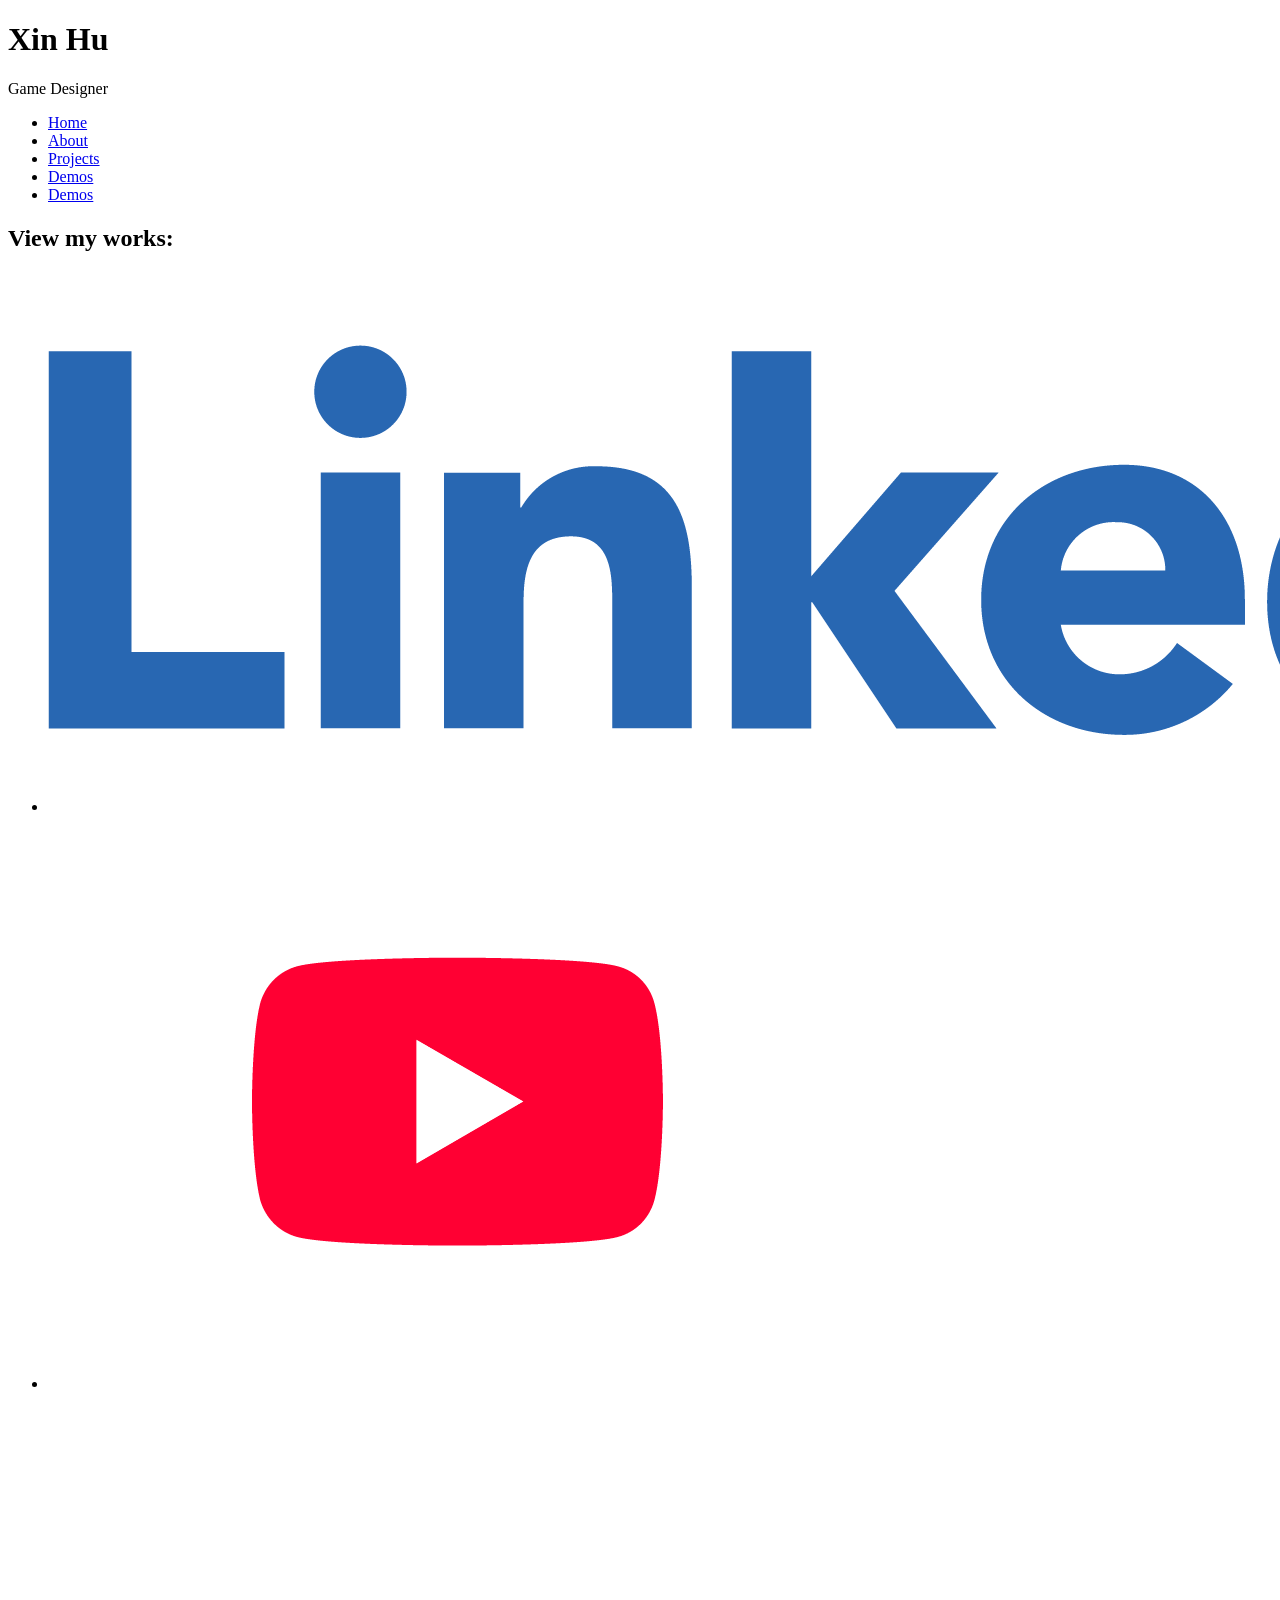
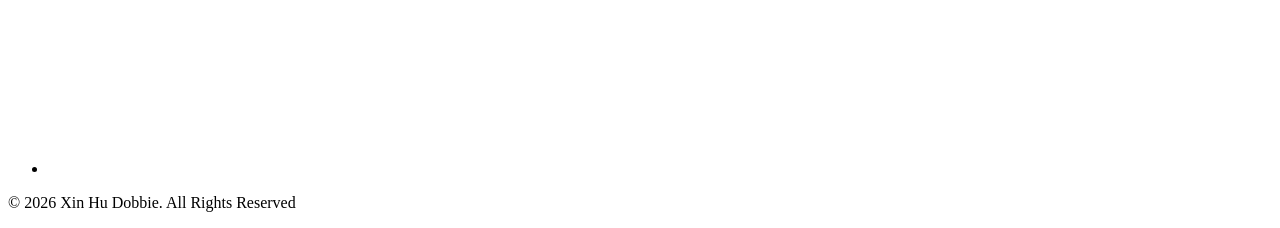
==== docs/index.html @ 9d33663e "Added ids to the header and footer" ====
<!DOCTYPE html>
<html>
    <head>
        <title>Portfolio</title>
        <link rel="stylesheet" href="style.css">
    </head>

    <body>  
        <header id="header">
            <div id="logo"></div>
            <h1>Xin Hu</h1>
            <p1>Game Designer</p1>
            <nav>
                <ul>
                   <li><a href="#" id="home-link">Home</a></li>
                    <li><a href="#" id="settings-link">About</a></li>
                    <li><a href="#" id="map-link">Projects</a></li>
                    <li><a href="#" id="logbook-link">Demos</a></li>
                    <li><a href="#" id="logbook-link">Demos</a></li>
                </ul>
            </nav>
        </header>

        <div id="intro">
            <h1 id=""></h1>
        </div>

        <div id="recent-projects">
            <div class="project-grid">

            </div>
        </div>

        <div id="get-in-touch">

        </div>

        <footer id="footer">
            <!-- Links to various socials to get in contact with me -->
            <h2>View my works:</h2>
            <ul id="footer-links">
                <li><a href="https://www.linkedin.com/in/xin-hu-dobbie-929366380/"><img src="./Imgs/LI-Logo.png" alt="LinkedIn logo link"></a></li>
                <li><a href="https://www.youtube.com/@BinDiverC"><img src="./Imgs/yt_logo_fullcolor_white_digital.png" alt="Youtube logo link"></a></li>
                <li><a href="https://github.com/Fire5126"><img src="./Imgs/GitHub_Lockup_White_Clearspace.png" alt="GitHub logo link"></a></li>
            </ul>

            <p id="footer-copyright">&copy; 2026 Xin Hu Dobbie. All Rights Reserved</p>
        </footer>
    </body>
</html>
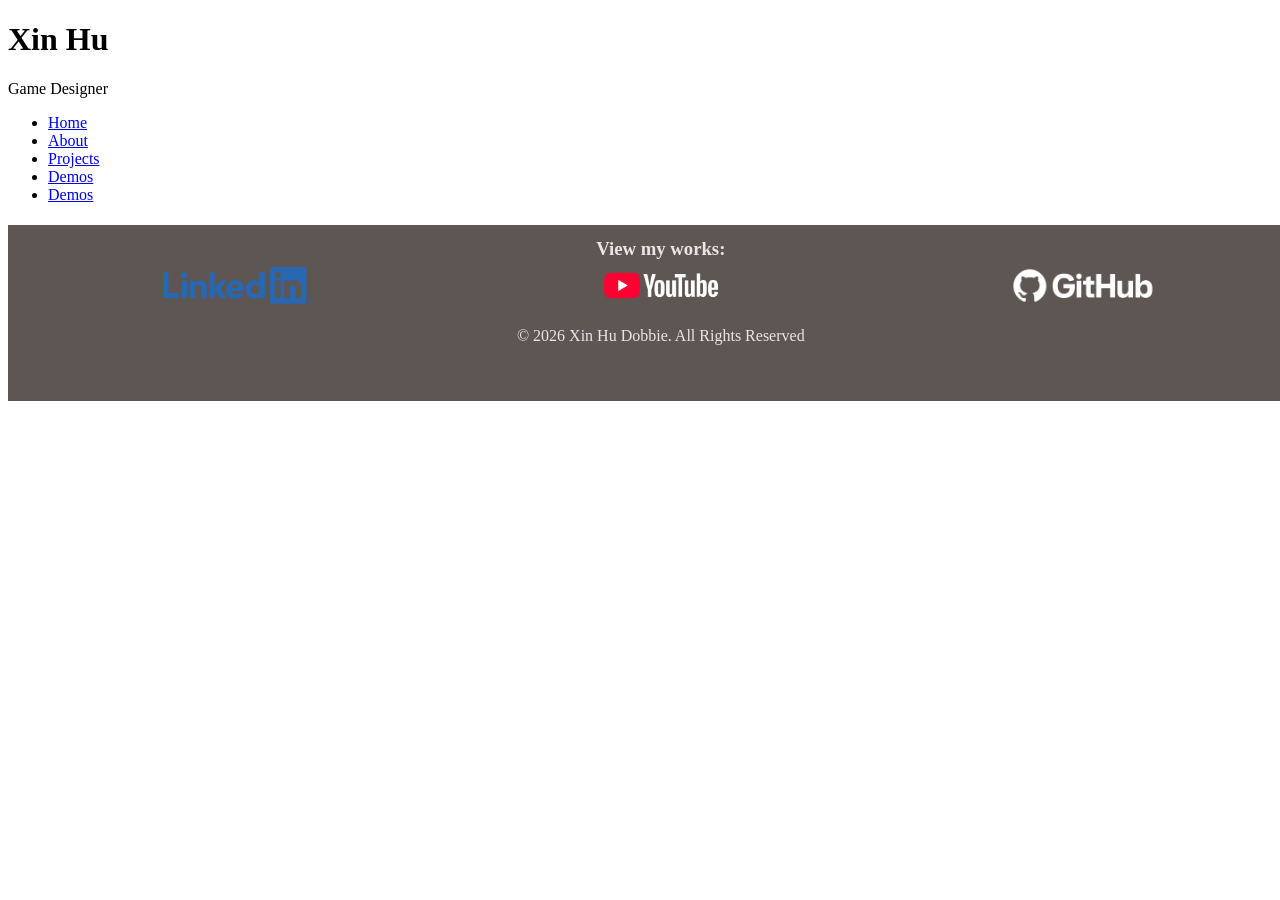
==== commit 5ec73149: "Fixed up images to go listed horizontally  and fixed up the style" ====
--- a/docs/index.html
+++ b/docs/index.html
@@ -37,11 +37,11 @@
 
         <footer id="footer">
             <!-- Links to various socials to get in contact with me -->
-            <h2>View my works:</h2>
+            <h3 id="footer-text">View my works:</h3>
             <ul id="footer-links">
-                <li><a href="https://www.linkedin.com/in/xin-hu-dobbie-929366380/"><img src="./Imgs/LI-Logo.png" alt="LinkedIn logo link"></a></li>
-                <li><a href="https://www.youtube.com/@BinDiverC"><img src="./Imgs/yt_logo_fullcolor_white_digital.png" alt="Youtube logo link"></a></li>
-                <li><a href="https://github.com/Fire5126"><img src="./Imgs/GitHub_Lockup_White_Clearspace.png" alt="GitHub logo link"></a></li>
+                <li class="media-link"><a href="https://www.linkedin.com/in/xin-hu-dobbie-929366380/"><img class="media-logo" src="./Imgs/LI-Logo.png" alt="LinkedIn logo link"></a></li>
+                <li class="media-link"><a href="https://www.youtube.com/@BinDiverC"><img class="media-logo" src="./Imgs/yt_logo_fullcolor_white_digital.png" alt="Youtube logo link"></a></li>
+                <li class="media-link"><a href="https://github.com/Fire5126"><img class="media-logo" src="./Imgs/GitHub_Lockup_White_Clearspace.png" alt="GitHub logo link"></a></li>
             </ul>
 
             <p id="footer-copyright">&copy; 2026 Xin Hu Dobbie. All Rights Reserved</p>
--- a/docs/style.css
+++ b/docs/style.css
@@ -0,0 +1,60 @@
+#footer {
+    background-color: #5E5653;
+    color: #E9E6E7;
+    padding: 1%;
+    position: fixed;
+    height: 150px;
+    width: 100vw;
+    
+}
+
+#footer-copyright {
+    color: #E9E6E7;
+    height: auto;
+    display: flex;
+    justify-content: center;
+    align-items: center;   
+}
+
+#footer-text {
+    display: flex;
+    justify-content: center;
+    align-items: center;   
+    margin: 0;
+    padding: 0;
+}
+
+#footer-links{
+    display: flex;
+    justify-content: center;
+    align-items: center;
+    list-style-type: none;
+    padding: 0;
+    margin: 0;
+    width: 100%;
+}
+
+.media-logo{
+    width: 150px;
+    height: auto;
+}
+
+.media-link {
+    width: 33%;
+    margin: 0;
+    padding: 0;
+
+    display: flex;
+    justify-content: center;
+    align-items: center;    
+}
+
+.media-link a {
+    margin: 0;
+    padding: 0;
+    
+    display: flex;
+    justify-content: center;
+    align-items: center;
+    width: 100%;
+}
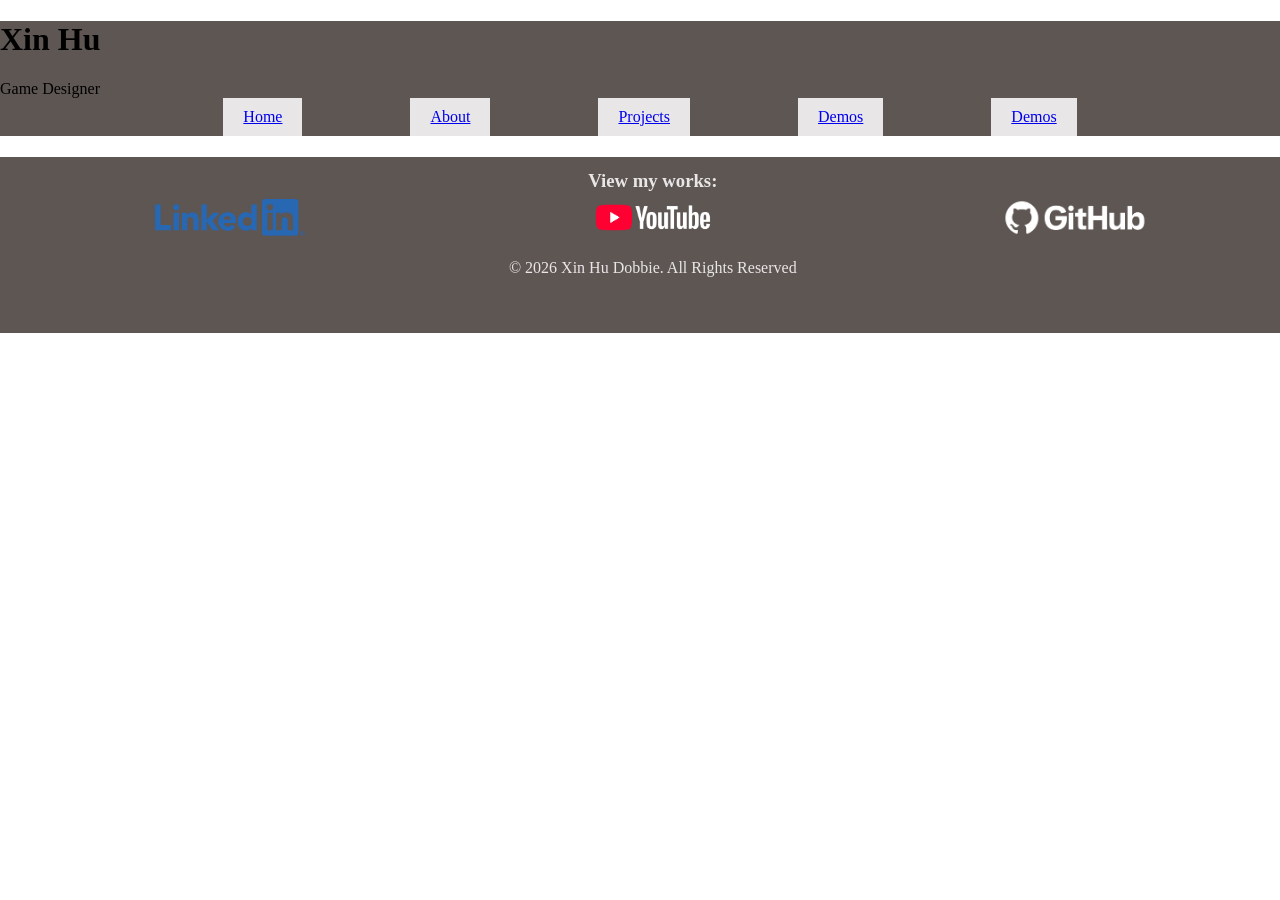
==== commit 94d3ca95: "Started stylising header, made the header links be vertically aligned" ====
--- a/docs/index.html
+++ b/docs/index.html
@@ -11,12 +11,12 @@
             <h1>Xin Hu</h1>
             <p1>Game Designer</p1>
             <nav>
-                <ul>
-                   <li><a href="#" id="home-link">Home</a></li>
-                    <li><a href="#" id="settings-link">About</a></li>
-                    <li><a href="#" id="map-link">Projects</a></li>
-                    <li><a href="#" id="logbook-link">Demos</a></li>
-                    <li><a href="#" id="logbook-link">Demos</a></li>
+                <ul id="header-links">
+                   <li><a href="#" id="home-link" class="header-link">Home</a></li>
+                    <li><a href="#" id="settings-link" class="header-link">About</a></li>
+                    <li><a href="#" id="map-link" class="header-link">Projects</a></li>
+                    <li><a href="#" id="logbook-link" class="header-link">Demos</a></li>
+                    <li><a href="#" id="logbook-link" class="header-link">Demos</a></li>
                 </ul>
             </nav>
         </header>
@@ -38,12 +38,13 @@
         <footer id="footer">
             <!-- Links to various socials to get in contact with me -->
             <h3 id="footer-text">View my works:</h3>
-            <ul id="footer-links">
-                <li class="media-link"><a href="https://www.linkedin.com/in/xin-hu-dobbie-929366380/"><img class="media-logo" src="./Imgs/LI-Logo.png" alt="LinkedIn logo link"></a></li>
-                <li class="media-link"><a href="https://www.youtube.com/@BinDiverC"><img class="media-logo" src="./Imgs/yt_logo_fullcolor_white_digital.png" alt="Youtube logo link"></a></li>
-                <li class="media-link"><a href="https://github.com/Fire5126"><img class="media-logo" src="./Imgs/GitHub_Lockup_White_Clearspace.png" alt="GitHub logo link"></a></li>
-            </ul>
-
+            <nav>
+                <ul id="footer-links">
+                    <li class="media-link"><a href="https://www.linkedin.com/in/xin-hu-dobbie-929366380/"><img class="media-logo" src="./Imgs/LI-Logo.png" alt="LinkedIn logo link"></a></li>
+                    <li class="media-link"><a href="https://www.youtube.com/@BinDiverC"><img class="media-logo" src="./Imgs/yt_logo_fullcolor_white_digital.png" alt="Youtube logo link"></a></li>
+                    <li class="media-link"><a href="https://github.com/Fire5126"><img class="media-logo" src="./Imgs/GitHub_Lockup_White_Clearspace.png" alt="GitHub logo link"></a></li>
+                </ul>
+            </nav>
             <p id="footer-copyright">&copy; 2026 Xin Hu Dobbie. All Rights Reserved</p>
         </footer>
     </body>
--- a/docs/style.css
+++ b/docs/style.css
@@ -1,7 +1,42 @@
+body {
+    margin: 0;
+    padding: 0;
+}
+
+#header {
+    background-color: #5E5653;
+
+}
+
+#header-links {
+   display: flex;
+    justify-content: center;
+    align-items: center;
+    list-style-type: none;
+    padding: 0;
+    margin: 0;
+    width: 100%;
+    gap: 10%;
+}
+
+.header-link {
+    margin: 0;
+    padding: 0;
+    
+    display: flex;
+    justify-content: center;
+    align-items: center;
+    width: 100%;
+    background-color: #E9E6E7;
+    padding: 10px;
+    
+}
+
 #footer {
     background-color: #5E5653;
     color: #E9E6E7;
     padding: 1%;
+    margin: 0;
     position: fixed;
     height: 150px;
     width: 100vw;
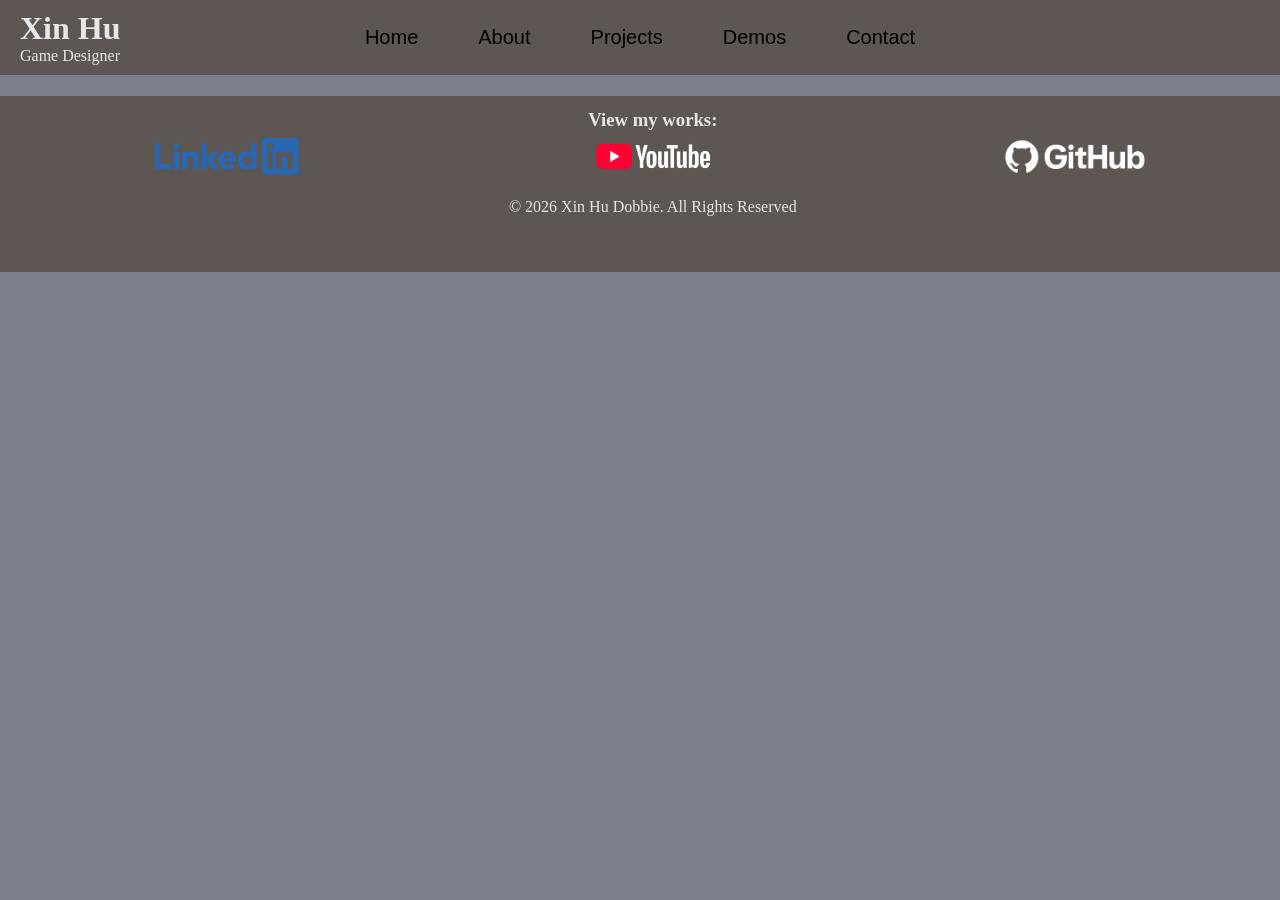
==== commit 7fc9fa3c: "Cleaned up header style" ====
--- a/docs/index.html
+++ b/docs/index.html
@@ -7,18 +7,23 @@
 
     <body>  
         <header id="header">
-            <div id="logo"></div>
-            <h1>Xin Hu</h1>
-            <p1>Game Designer</p1>
+       
+            <div id="header-text">
+                <h1 id="header-title">Xin Hu</h1>
+                <p1 id="header-subtitle">Game Designer</p1>
+            </div>
             <nav>
-                <ul id="header-links">
-                   <li><a href="#" id="home-link" class="header-link">Home</a></li>
-                    <li><a href="#" id="settings-link" class="header-link">About</a></li>
-                    <li><a href="#" id="map-link" class="header-link">Projects</a></li>
-                    <li><a href="#" id="logbook-link" class="header-link">Demos</a></li>
-                    <li><a href="#" id="logbook-link" class="header-link">Demos</a></li>
-                </ul>
+                <div id="header-links">
+                   <button><p1 id="home-link" class="header-link">Home</p1></button>
+                    <button><p1 id="about-link" class="header-link">About</a></button>
+                    <button><p1 id="project-link" class="header-link">Projects</a></button>
+                    <button><p1 id="demo-link" class="header-link">Demos</a></button>
+                    <button><p1 id="contact-link" class="header-link">Contact</a></button>
+                </div>
             </nav>
+
+            <img id="header-logo">
+
         </header>
 
         <div id="intro">
--- a/docs/style.css
+++ b/docs/style.css
@@ -1,22 +1,51 @@
 body {
     margin: 0;
     padding: 0;
+    background-color: #7B7F8A;
+    color: #E9E6E7;
 }
 
 #header {
+    display: flex;
+    justify-content: space-between;
+    align-items: center;
     background-color: #5E5653;
+    margin: 0;
+    padding: 10px 20px;
+}
 
+#header-text{
+    flex: 1;
+}
+
+#header-title{
+    margin: 0;
 }
 
 #header-links {
-   display: flex;
-    justify-content: center;
+    display: flex;
+    justify-content: space-between;
     align-items: center;
     list-style-type: none;
-    padding: 0;
+    flex: 0 1 auto;
     margin: 0;
     width: 100%;
-    gap: 10%;
+    height: 50px;
+}
+
+#header-links button {
+    flex-grow: 1;
+    margin: 0;
+    padding: 0px 30px;
+    min-width: 30px;
+    height: 100%;
+    background-color: #5E5653;
+    border: none;
+    cursor: pointer;
+}
+
+#header-links button:hover {
+    background-color: #AB978C;
 }
 
 .header-link {
@@ -26,15 +55,19 @@
     display: flex;
     justify-content: center;
     align-items: center;
+    flex: 1;
     width: 100%;
-    background-color: #E9E6E7;
-    padding: 10px;
-    
+    font-size: 20px;
+}
+
+#header-logo {
+    flex: 1;
+    display: flex;
+    justify-content: flex-end;
 }
 
 #footer {
     background-color: #5E5653;
-    color: #E9E6E7;
     padding: 1%;
     margin: 0;
     position: fixed;
@@ -44,7 +77,6 @@
 }
 
 #footer-copyright {
-    color: #E9E6E7;
     height: auto;
     display: flex;
     justify-content: center;
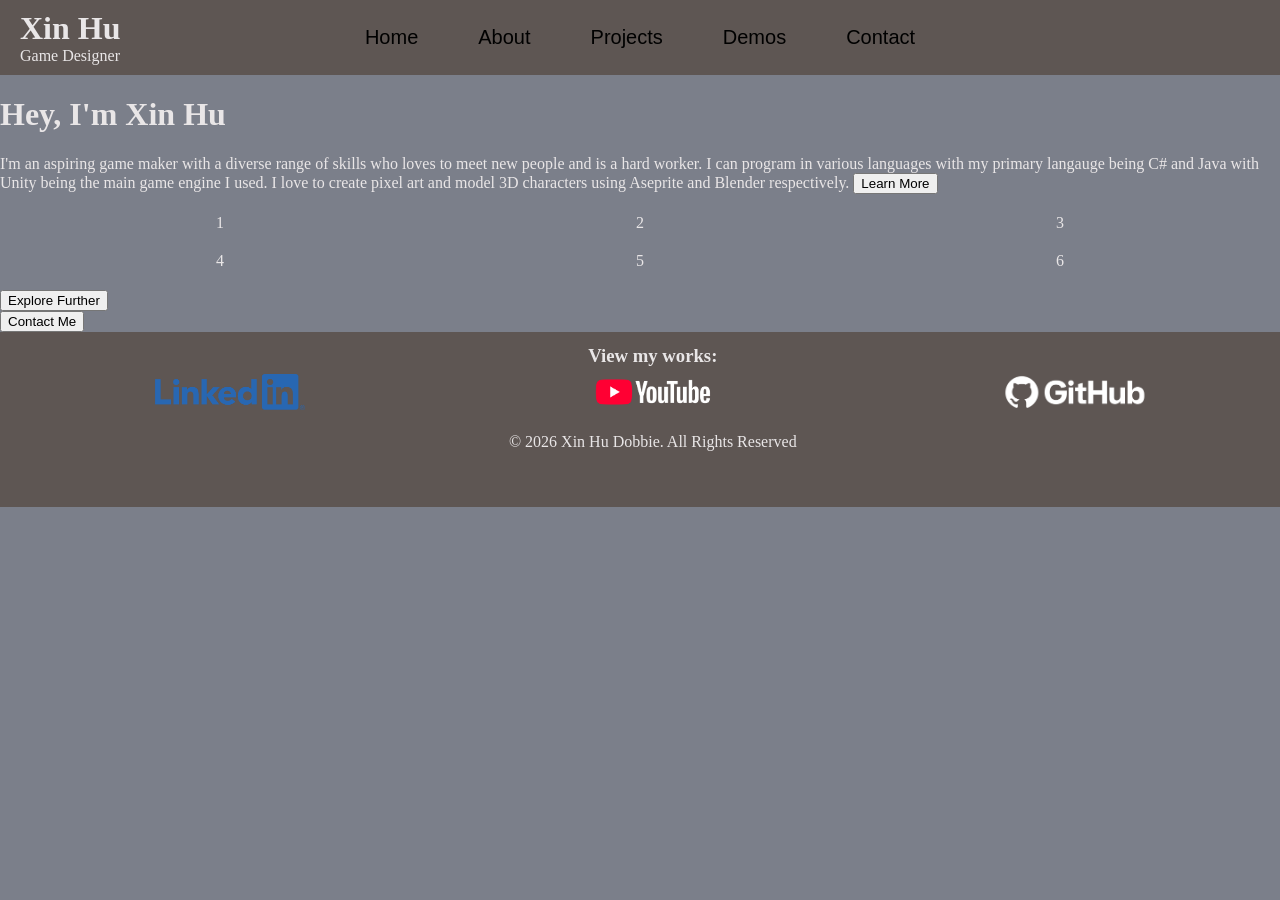
==== commit 636649c4: "Started structuring the content of the home page" ====
--- a/docs/index.html
+++ b/docs/index.html
@@ -27,17 +27,25 @@
         </header>
 
         <div id="intro">
-            <h1 id=""></h1>
+            <h1 id="">Hey, I'm Xin Hu</h1>
+            <p1 id="">I'm an aspiring game maker with a diverse range of skills who loves to meet new people and is a hard worker. I can program in various languages with my primary langauge being C# and Java with Unity being the main game engine I used. I love to create pixel art and model 3D characters using Aseprite and Blender respectively. </p1>
+            <button><p1 id="about-button">Learn More</a></button>
         </div>
 
         <div id="recent-projects">
-            <div class="project-grid">
-
+            <div id="project-grid">
+                <div class="project-item">1</div>
+                <div class="project-item">2</div>
+                <div class="project-item">3</div>
+                <div class="project-item">4</div>
+                <div class="project-item">5</div>
+                <div class="project-item">6</div>
             </div>
+            <button><p1 id="about-button">Explore Further</a></button>
         </div>
 
         <div id="get-in-touch">
-
+            <button><p1 id="about-button">Contact Me</a></button>
         </div>
 
         <footer id="footer">
--- a/docs/style.css
+++ b/docs/style.css
@@ -66,6 +66,29 @@
     justify-content: flex-end;
 }
 
+#intro {
+
+}
+
+#recent-projects {
+
+}
+
+#project-grid {
+    display: grid;
+    grid-template-columns: auto auto auto;
+    padding: 10px;
+}
+
+.project-item{
+    text-align: center;
+    padding: 10px;
+}
+
+#get-in-touch {
+
+}
+
 #footer {
     background-color: #5E5653;
     padding: 1%;
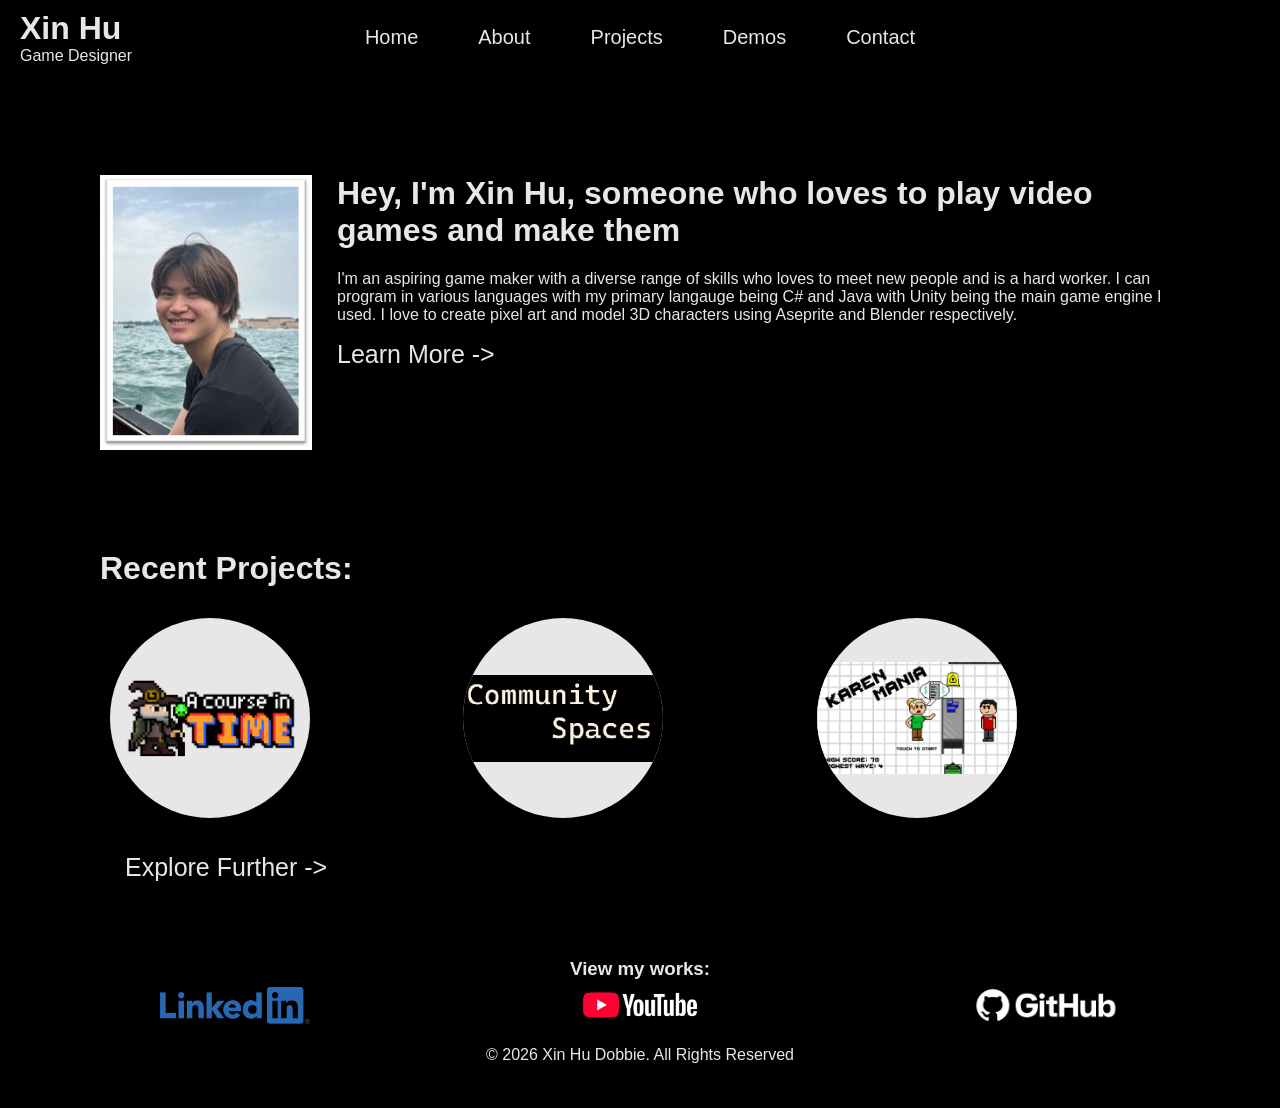
==== commit 1f472068: "Updated the colour scheme of the main page as black and white, added my first 3 recent projects, upd" ====
--- a/docs/index.html
+++ b/docs/index.html
@@ -27,25 +27,24 @@
         </header>
 
         <div id="intro">
-            <h1 id="">Hey, I'm Xin Hu</h1>
-            <p1 id="">I'm an aspiring game maker with a diverse range of skills who loves to meet new people and is a hard worker. I can program in various languages with my primary langauge being C# and Java with Unity being the main game engine I used. I love to create pixel art and model 3D characters using Aseprite and Blender respectively. </p1>
-            <button><p1 id="about-button">Learn More</a></button>
+            <img src="./Imgs/XinHu.jpg" alt="A Picture of Xin Hu">
+            <div>
+                <h1 id="intro-title">Hey, I'm Xin Hu, someone who loves to play video games and make them</h1>
+                <p id="intro-description">I'm an aspiring game maker with a diverse range of skills who loves to meet new people and is a hard worker. I can program in various languages with my primary langauge being C# and Java with Unity being the main game engine I used. I love to create pixel art and model 3D characters using Aseprite and Blender respectively. </p>
+                <button id="about-button"><p1>Learn More -></a></button>
+            </div>
         </div>
 
         <div id="recent-projects">
+            <h1 id="">Recent Projects:</h1>
+
             <div id="project-grid">
-                <div class="project-item">1</div>
-                <div class="project-item">2</div>
-                <div class="project-item">3</div>
-                <div class="project-item">4</div>
-                <div class="project-item">5</div>
-                <div class="project-item">6</div>
+                <div class="project-item"><img src="./Imgs/ACourseInTime.png" alt="A Course in Time"></div>
+                <div class="project-item"><img src="./Imgs/CommunitySpace.png" alt="Community Spaces"></div>
+                <div class="project-item"><img src="./Imgs/KarenMania.png" alt="Karen Mania"></div>
             </div>
-            <button><p1 id="about-button">Explore Further</a></button>
-        </div>
 
-        <div id="get-in-touch">
-            <button><p1 id="about-button">Contact Me</a></button>
+            <button id="project-button"><p1>Explore Further -></a></button>
         </div>
 
         <footer id="footer">
--- a/docs/style.css
+++ b/docs/style.css
@@ -1,15 +1,15 @@
 body {
     margin: 0;
     padding: 0;
-    background-color: #7B7F8A;
-    color: #E9E6E7;
+    background-color: black;
+    color: #E9E6E7;
+    font-family:'Gill Sans', 'Gill Sans MT', Calibri, 'Trebuchet MS', sans-serif;
 }
 
 #header {
     display: flex;
     justify-content: space-between;
     align-items: center;
-    background-color: #5E5653;
     margin: 0;
     padding: 10px 20px;
 }
@@ -39,13 +39,15 @@
     padding: 0px 30px;
     min-width: 30px;
     height: 100%;
-    background-color: #5E5653;
+    background-color: black;
+    color: #E9E6E7;
     border: none;
     cursor: pointer;
+    font-family:'Gill Sans', 'Gill Sans MT', Calibri, 'Trebuchet MS', sans-serif;
 }
 
 #header-links button:hover {
-    background-color: #AB978C;
+    color: darkgray;
 }
 
 .header-link {
@@ -67,11 +69,42 @@
 }
 
 #intro {
-
+    margin-left: 100px;
+    margin-right: 100px;
+    margin-top: 100px;
+    display: flex;
+    justify-content: space-between;
+}
+
+#intro-title {
+    margin-left: 25px;
+    margin-top: 0;
+}
+
+#intro-description {
+    margin-left: 25px;
+}
+
+#about-button {
+    margin-left: 25px;
+    color: #E9E6E7;
+    appearance: none;
+    background: none;
+    border: none;
+    padding: 0;
+    font-family:'Gill Sans', 'Gill Sans MT', Calibri, 'Trebuchet MS', sans-serif;
+    font-size: 25px;
+}
+
+#about-button:hover {
+    color: darkgray;
+    cursor: pointer;
 }
 
 #recent-projects {
-
+    margin-left: 100px;
+    margin-right: 100px;
+    margin-top: 100px;
 }
 
 #project-grid {
@@ -81,22 +114,50 @@
 }
 
 .project-item{
-    text-align: center;
-    padding: 10px;
-}
-
-#get-in-touch {
-
+    width: 200px;
+    height: 200px;
+    overflow: hidden;
+    border-radius: 50%;
+    
+    display: flex;
+    justify-content: center;
+    align-items: center;
+    background-color: #E9E6E7;
+}
+
+.project-item img {
+    max-width: 100%;
+    max-height: 100%;
+    width: auto;
+    height: auto;
+    display: block;
+}
+
+#project-button {
+    margin-left: 25px;
+    margin-top: 25px;
+    padding: 0;
+
+    appearance: none;
+    background: none;
+    border: none;
+
+    font-family:'Gill Sans', 'Gill Sans MT', Calibri, 'Trebuchet MS', sans-serif;
+    font-size: 25px;
+    color: #E9E6E7;
+}
+
+#project-button:hover {
+    color: darkgray;
+    cursor: pointer;
 }
 
 #footer {
-    background-color: #5E5653;
-    padding: 1%;
-    margin: 0;
-    position: fixed;
+    padding: 2%;
+    padding-bottom: 0;
+    margin: 0;
     height: 150px;
-    width: 100vw;
-    
+    margin-top: 50px;
 }
 
 #footer-copyright {
